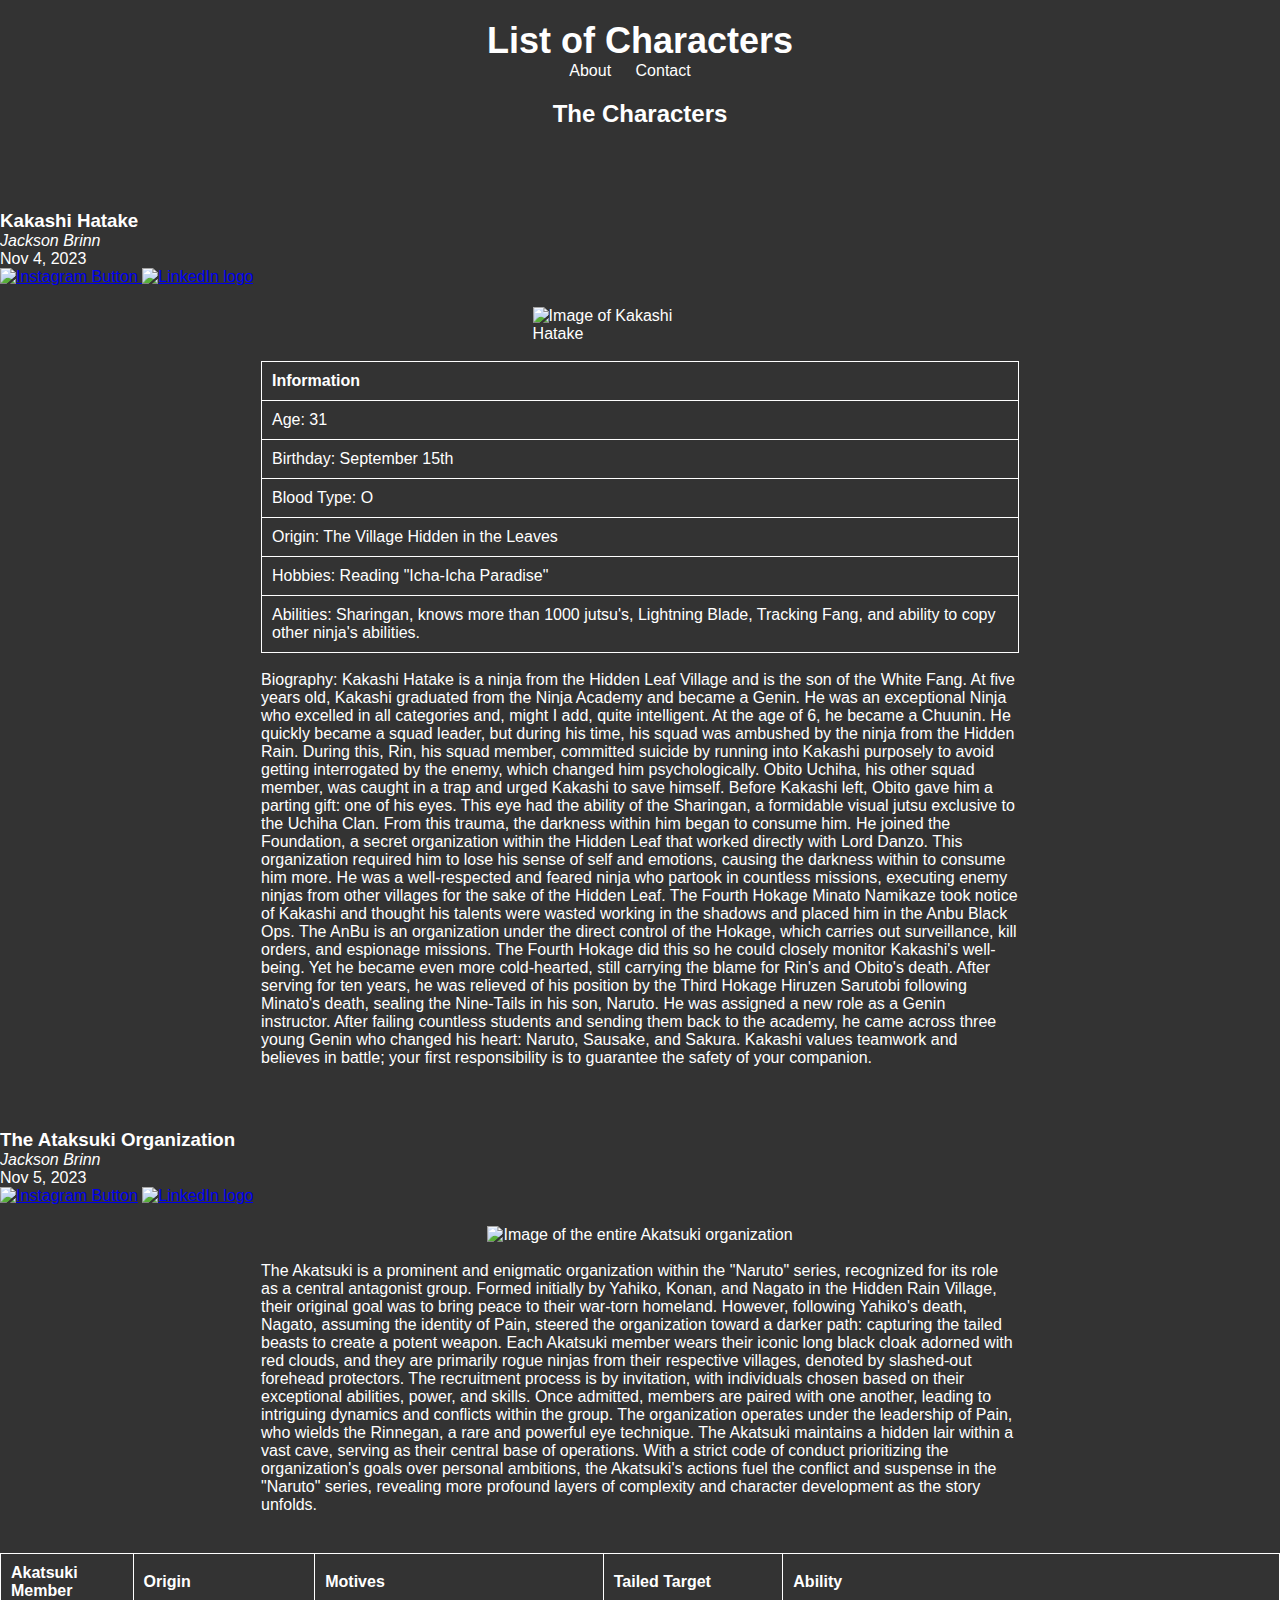
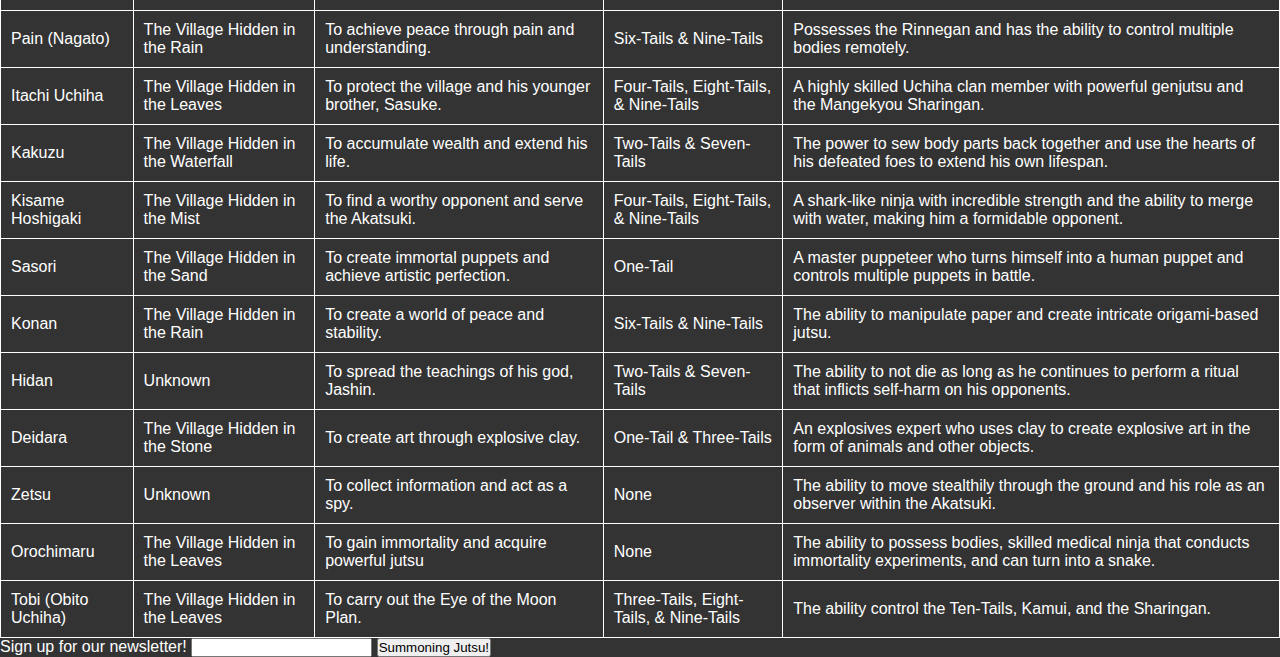
==== index.html @ 045a0fc8 "Adjustment" ====
<!DOCTYPE html>
<html lang="en">
  <head>
    <meta charset="UTF-8">
    <meta name="viewport" content="width=device-width, initial-scale=1.0">
    <meta http-equiv="X-UA-Compatible" content="ie=edge">
    <link rel="stylesheet" href="style.css">
    <title>Naruto Shippuden</title>
  </head>
  <body>
    <header>
      <h1>List of Characters</h1>
      <nav>
        <ul>
          <li><a href="about.html">About</a></li>
          <li><a href="contact.html">Contact</a></li>
        </ul>
      </nav>
    </header>
  <section id="blog">
    <h2>The Characters</h2>
    <article class="blog-post">
      <article class="blog-post">
        <h3>Kakashi Hatake</h3>
        <address class="author"><a rel="author">Jackson Brinn</a></address>
        <time datetime="2023-11-04" title="November 4, 2023">Nov 4, 2023</time>
        <br>
        <a href="https://www.instagram.com/jackson_brinn/">
          <img src="images/Instagram_Button.png" alt="Instagram Button" width="40" height="40">
        </a>
        <a href="https://www.linkedin.com/in/jackson-brinn-47b94a190/">
          <img src="images/Linkedin.png" alt="LinkedIn logo" width="40" height="40">
        </a>
        
        <div class="image-and-text_1">
          <p><img alt="Image of Kakashi Hatake" src="images/HatakeKakashi.jpg" class="image-float_1" /></p>
          <div class="text-column_1">
            <br>
            <table>
              <tr>
                <th>Information</th>
              </tr>
              <tr>
                <td>Age: 31</td>
              </tr>
              <tr>
                <td>Birthday: September 15th</td>
              </tr>
              <tr>
                <td>Blood Type: O</td>
              </tr>
              <tr>
                <td>Origin: The Village Hidden in the Leaves</td>
              </tr>
              <tr>
                <td>Hobbies: Reading "Icha-Icha Paradise"</td>
              </tr>
              <tr>
                <td>Abilities: Sharingan, knows more than 1000 jutsu's, Lightning Blade, Tracking Fang, and ability to copy other ninja's abilities.</td>
              </tr>
            </table>
            <br>
            <p>Biography: Kakashi Hatake is a ninja from the Hidden Leaf Village and is the son of the White Fang. At five years old, Kakashi graduated from the Ninja Academy and became a Genin. He was an exceptional Ninja who excelled in all categories and, might I add, quite intelligent. At the age of 6, he became a Chuunin. He quickly became a squad leader, but during his time, his squad was ambushed by the ninja from the Hidden Rain. During this, Rin, his squad member, committed suicide by running into Kakashi purposely to avoid getting interrogated by the enemy, which changed him psychologically. Obito Uchiha, his other squad member, was caught in a trap and urged Kakashi to save himself. Before Kakashi left, Obito gave him a parting gift: one of his eyes. This eye had the ability of the Sharingan, a formidable visual jutsu exclusive to the Uchiha Clan. From this trauma, the darkness within him began to consume him. He joined the Foundation, a secret organization within the Hidden Leaf that worked directly with Lord Danzo. This organization required him to lose his sense of self and emotions, causing the darkness within to consume him more. He was a well-respected and feared ninja who partook in countless missions, executing enemy ninjas from other villages for the sake of the Hidden Leaf. The Fourth Hokage Minato Namikaze took notice of Kakashi and thought his talents were wasted working in the shadows and placed him in the Anbu Black Ops. The AnBu is an organization under the direct control of the Hokage, which carries out surveillance, kill orders, and espionage missions. The Fourth Hokage did this so he could closely monitor Kakashi's well-being. Yet he became even more cold-hearted, still carrying the blame for Rin's and Obito's death. After serving for ten years, he was relieved of his position by the Third Hokage Hiruzen Sarutobi following Minato's death, sealing the Nine-Tails in his son, Naruto. He was assigned a new role as a Genin instructor. After failing countless students and sending them back to the academy, he came across three young Genin who changed his heart: Naruto, Sausake, and Sakura. Kakashi values teamwork and believes in battle; your first responsibility is to guarantee the safety of your companion.
      
    </article>
    <article class="blog-post">
      <h3>The Ataksuki Organization</h3>
      <address class="author"><a rel="author">Jackson Brinn</a></address>
      <time datetime="2023-11-05" title="November 5, 2023">Nov 5, 2023</time>
      <br>
        <a href="https://www.instagram.com/jackson_brinn/">
          <img src="images/Instagram_Button.png" alt="Instagram Button" width="40" height="40"></a>

          <a href="https://www.linkedin.com/in/jackson-brinn-47b94a190/">
            <img src="images/Linkedin.png" alt="LinkedIn logo" width="40" height="40">
          </a>
    
      <div class="image-and-text">
        <img alt="Image of the entire Akatsuki organization" src="images/Akatsuki.jpg" />
        <div class="text-column">
          <br>
          <p>The Akatsuki is a prominent and enigmatic organization within the "Naruto" series, recognized for its role as a central antagonist group. Formed initially by Yahiko, Konan, and Nagato in the Hidden Rain Village, their original goal was to bring peace to their war-torn homeland. However, following Yahiko's death, Nagato, assuming the identity of Pain, steered the organization toward a darker path: capturing the tailed beasts to create a potent weapon. Each Akatsuki member wears their iconic long black cloak adorned with red clouds, and they are primarily rogue ninjas from their respective villages, denoted by slashed-out forehead protectors. The recruitment process is by invitation, with individuals chosen based on their exceptional abilities, power, and skills. Once admitted, members are paired with one another, leading to intriguing dynamics and conflicts within the group. The organization operates under the leadership of Pain, who wields the Rinnegan, a rare and powerful eye technique. The Akatsuki maintains a hidden lair within a vast cave, serving as their central base of operations. With a strict code of conduct prioritizing the organization's goals over personal ambitions, the Akatsuki's actions fuel the conflict and suspense in the "Naruto" series, revealing more profound layers of complexity and character development as the story unfolds.</p>
        </div>
      </div>
      <br>
      <table>
        <tr>
          <th>Akatsuki Member</th>
          <th>Origin</th>
          <th>Motives</th>
          <th>Tailed Target</th>
          <th>Ability</th>
        </tr>
        <tr>
          <td>Pain &lpar;Nagato&rpar;</td>
          <td>The Village Hidden in the Rain</td>
          <td>To achieve peace through pain and understanding.</td>
          <td>Six-Tails &amp; Nine-Tails </td>
          <td>Possesses the Rinnegan and has the ability to control multiple bodies remotely.</td>
        </tr>
        <tr>
          <td>Itachi Uchiha</td>
          <td>The Village Hidden in the Leaves</td>
          <td>To protect the village and his younger brother, Sasuke.</td>
          <td>Four-Tails, Eight-Tails, &amp; Nine-Tails</td>
          <td>A highly skilled Uchiha clan member with powerful genjutsu and the Mangekyou Sharingan.</td>
        </tr>
        <tr>
          <td>Kakuzu</td>
          <td>The Village Hidden in the Waterfall</td>
          <td>To accumulate wealth and extend his life.</td>
          <td>Two-Tails &amp; Seven-Tails</td>
          <td>The power to sew body parts back together and use the hearts of his defeated foes to extend his own lifespan.</td>
        </tr>
        <tr>
          <td>Kisame Hoshigaki</td>
          <td>The Village Hidden in the Mist</td>
          <td>To find a worthy opponent and serve the Akatsuki.</td>
          <td>Four-Tails, Eight-Tails, &amp; Nine-Tails</td>
          <td>A shark-like ninja with incredible strength and the ability to merge with water, making him a formidable opponent.</td>
        </tr>
        <tr>
          <td>Sasori</td>
          <td>The Village Hidden in the Sand</td>
          <td>To create immortal puppets and achieve artistic perfection.</td>
          <td>One-Tail</td>
          <td> A master puppeteer who turns himself into a human puppet and controls multiple puppets in battle.</td>
        </tr>
        <tr>
          <td>Konan</td>
          <td>The Village Hidden in the Rain</td>
          <td>To create a world of peace and stability.</td>
          <td>Six-Tails &amp; Nine-Tails</td>
          <td>The ability to manipulate paper and create intricate origami-based jutsu.</td>
        </tr>
        <tr>
          <td>Hidan</td>
          <td>Unknown</td>
          <td>To spread the teachings of his god, Jashin.</td>
          <td>Two-Tails &amp; Seven-Tails</td>
          <td>The ability to not die as long as he continues to perform a ritual that inflicts self-harm on his opponents.</td>
        </tr>
        <tr>
          <td>Deidara</td>
          <td>The Village Hidden in the Stone</td>
          <td>To create art through explosive clay.</td>
          <td>One-Tail &amp; Three-Tails</td>
          <td>An explosives expert who uses clay to create explosive art in the form of animals and other objects.</td>
        </tr>
        <tr>
          <td>Zetsu</td>
          <td>Unknown</td>
          <td>To collect information and act as a spy.</td>
          <td>None</td>
          <td>The ability to move stealthily through the ground and his role as an observer within the Akatsuki.</td>
        </tr>
        <tr>
          <td>Orochimaru</td>
          <td>The Village Hidden in the Leaves</td>
          <td>To gain immortality and acquire powerful jutsu</td>
          <td>None</td>
          <td>The ability to possess bodies, skilled medical ninja that conducts immortality experiments, and can turn into a snake.</td>
        </tr>
        <tr>
          <td>Tobi &lpar;Obito Uchiha&rpar;</td>
          <td>The Village Hidden in the Leaves</td>
          <td>To carry out the Eye of the Moon Plan.</td>
          <td>Three-Tails, Eight-Tails, &amp; Nine-Tails</td>
          <td>The ability control the Ten-Tails, Kamui, and the Sharingan.</td>
        </tr>

      </table>
    </article>
  </section>
  <section>
    <form>
      <label for="email">Sign up for our newsletter!</label>
        <input type="email" id="email" name="user_name" required> 
      </label>
      <button>Summoning Jutsu!</button>
    </form>
  </section>
    <script src="index.js"></script>
  </body>
</html>
---- style.css ----
* {
    margin: 0;
    padding: 0;
    box-sizing: border-box;
  }
  
  /* Background color */
  body {
    background-color: #333;
    font-family: Arial, sans-serif;
    color: #fff;
  }
  
  /* Header Styles */
  header {
    background-color: #333;
    color: #fff;
    padding: 20px;
    text-align: center;
  }
  
  header h1 {
    font-size: 36px;
    margin: 0;
  }
  
  header p {
    font-size: 18px;
    margin-top: 10px;
  }
  
  nav ul {
    list-style: none;
}

  nav ul li {
    display: inline;
    margin-right: 20px;
}

  nav ul li a {
    text-decoration: none;
    color: #fff;
}

  
  /* Main Content Styles */
  main {
    margin: 20px;
    background-color: #333;
    padding: 20px;
    border-radius: 5px;
    box-shadow: 0 0 10px rgba(0, 0, 0, 0.1);
  }
  
  h2 {
    font-size: 24px;
    margin-bottom: 15px;
    text-align: center;
    color: #fff;
  }
  
  /* Article Styles */
  .blog-post {
    border-top: 1px solid #333;
    padding-top: 20px;
    margin-top: 20px;
  }
  
  table {
    width: 100%;
    border-collapse: collapse;
    color: #fff;
  }
  
  table,
  th,
  td {
    border: 1px solid #fff;
  }
  
  th,
  td {
    padding: 10px;
    text-align: left;
  }
  
/*Can't figure out how to justify the image to the left and wrap the text*/
.image-and-text {
    display: flex;
    flex-direction: column;
    justify-content: center;
    align-items: center;
    max-width: 800px;
    margin: 0 auto;
    padding: 20px;
    border: 1px solid #333; 
    color: #fff;
  }
  
  .image-float {
    max-width: 50%;
    margin-right: 20px; 
  }
  
  .text-column {
    flex-grow: 1; 
    text-align: left;
  }

  .image-and-text_1 {
    display: flex;
    flex-direction: column;
    justify-content: center;
    align-items: center;
    max-width: 800px;
    margin: 0 auto;
    padding: 20px;
    border: 1px solid #333; 
    color: #fff;
  }
  
  .image-float_1 {
    max-width: 80%;
    height: 0 auto;
    margin-right: 20px; 
  }
  
  .text-column_1 {
    flex-grow: 1; 
    text-align: left;
  }
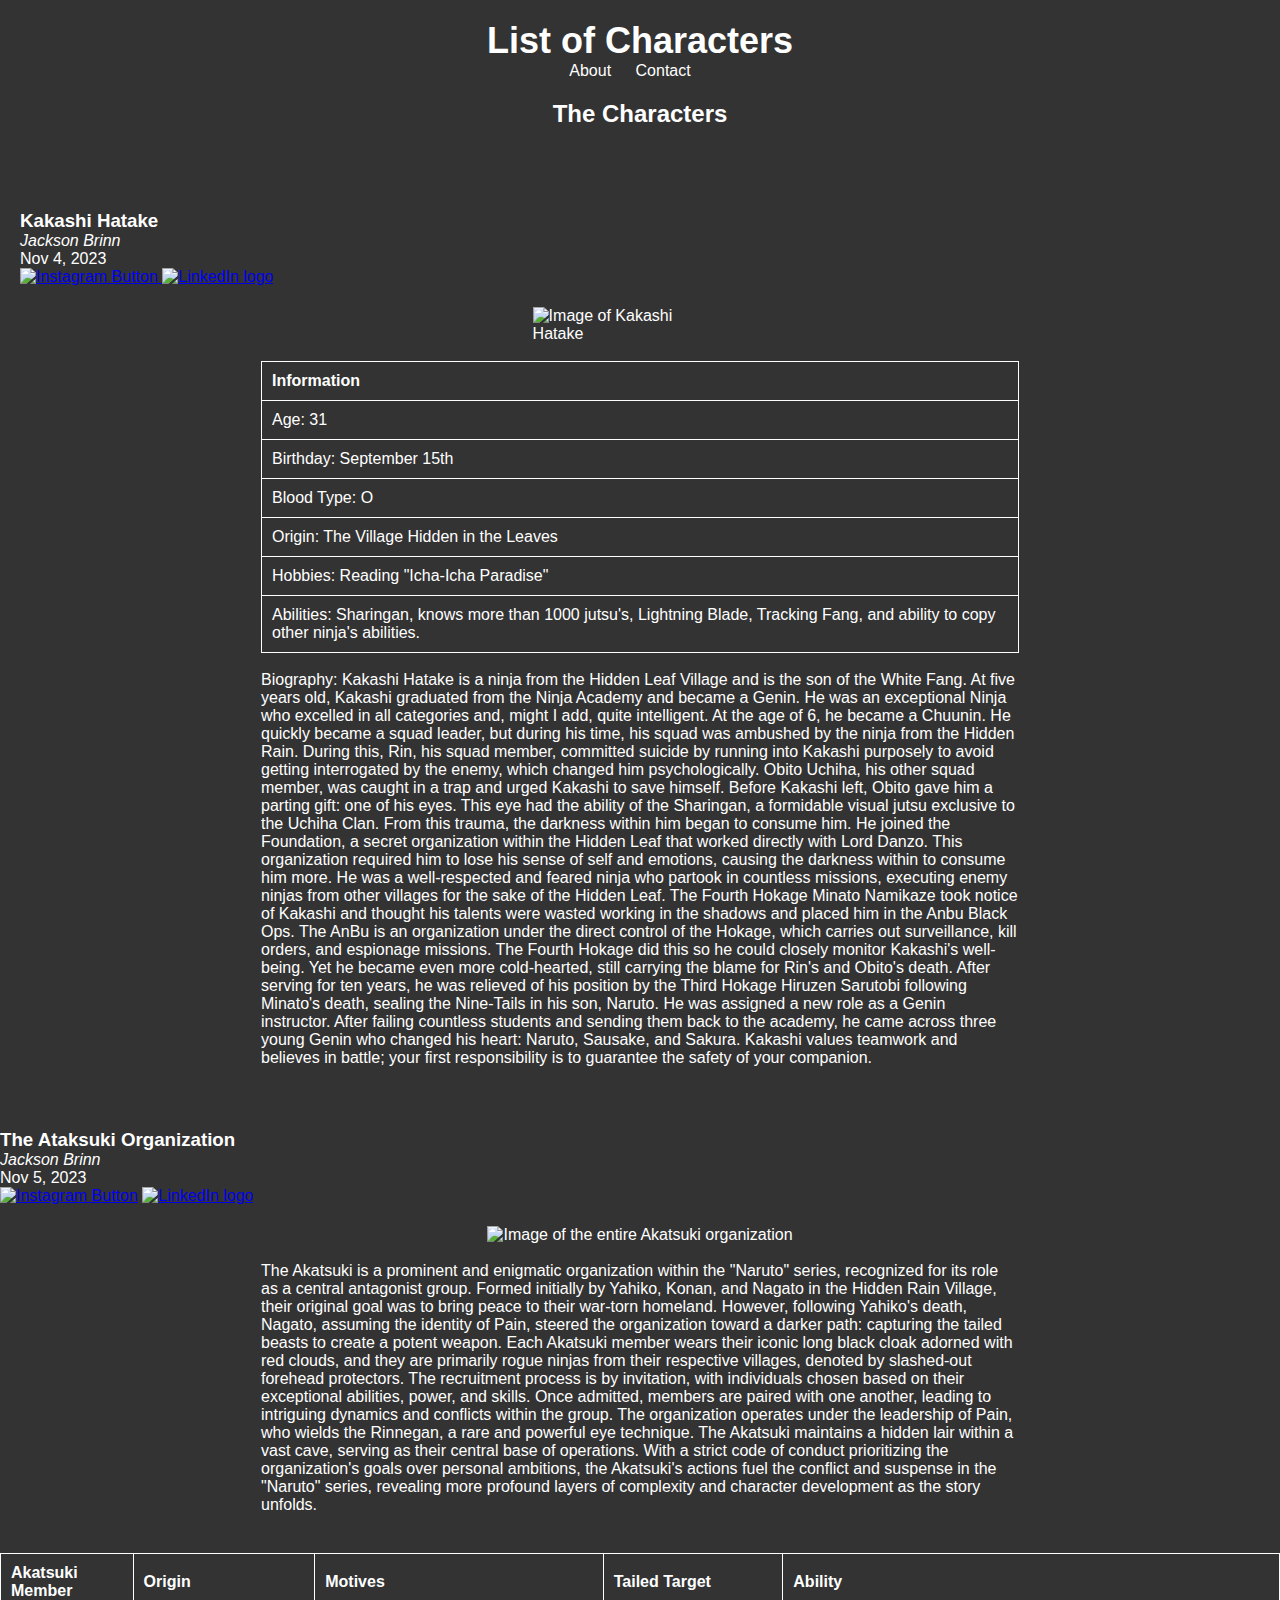
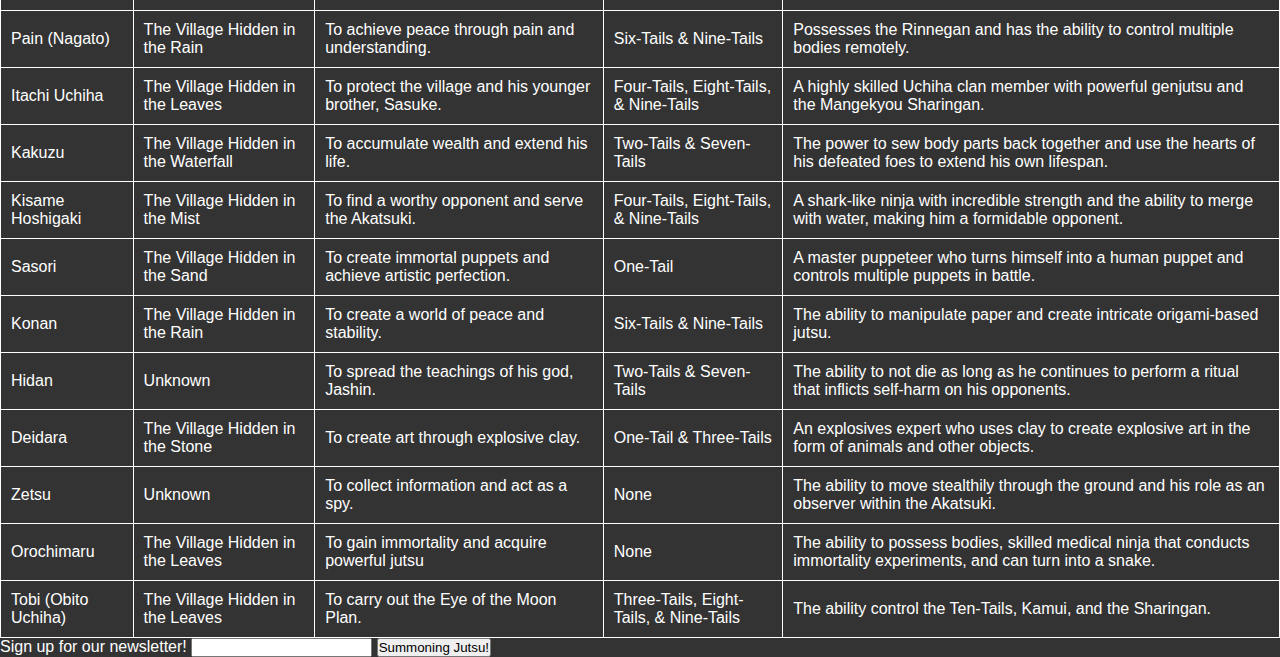
==== commit 938b270c: "added new div and added css" ====
--- a/index.html
+++ b/index.html
@@ -21,17 +21,19 @@
     <h2>The Characters</h2>
     <article class="blog-post">
       <article class="blog-post">
-        <h3>Kakashi Hatake</h3>
-        <address class="author"><a rel="author">Jackson Brinn</a></address>
-        <time datetime="2023-11-04" title="November 4, 2023">Nov 4, 2023</time>
-        <br>
-        <a href="https://www.instagram.com/jackson_brinn/">
-          <img src="images/Instagram_Button.png" alt="Instagram Button" width="40" height="40">
-        </a>
-        <a href="https://www.linkedin.com/in/jackson-brinn-47b94a190/">
-          <img src="images/Linkedin.png" alt="LinkedIn logo" width="40" height="40">
-        </a>
-        
+        <div class="h3_info">
+          <h3>Kakashi Hatake</h3>
+          <address class="author"><a rel="author">Jackson Brinn</a></address>
+          <time datetime="2023-11-04" title="November 4, 2023">Nov 4, 2023</time>
+          <br>
+          <a href="https://www.instagram.com/jackson_brinn/">
+            <img src="images/Instagram_Button.png" alt="Instagram Button" width="40" height="40">
+          </a>
+          <a href="https://www.linkedin.com/in/jackson-brinn-47b94a190/">
+            <img src="images/Linkedin.png" alt="LinkedIn logo" width="40" height="40">
+          </a>
+        </div>
+
         <div class="image-and-text_1">
           <p><img alt="Image of Kakashi Hatake" src="images/HatakeKakashi.jpg" class="image-float_1" /></p>
           <div class="text-column_1">
--- a/style.css
+++ b/style.css
@@ -28,6 +28,7 @@
   header p {
     font-size: 18px;
     margin-top: 10px;
+    padding-left: 20px;
   }
   
   nav ul {
@@ -87,6 +88,9 @@
   }
   
 /*Can't figure out how to justify the image to the left and wrap the text*/
+.h3_info {
+  padding-left: 20px;
+}
 .image-and-text {
     display: flex;
     flex-direction: column;
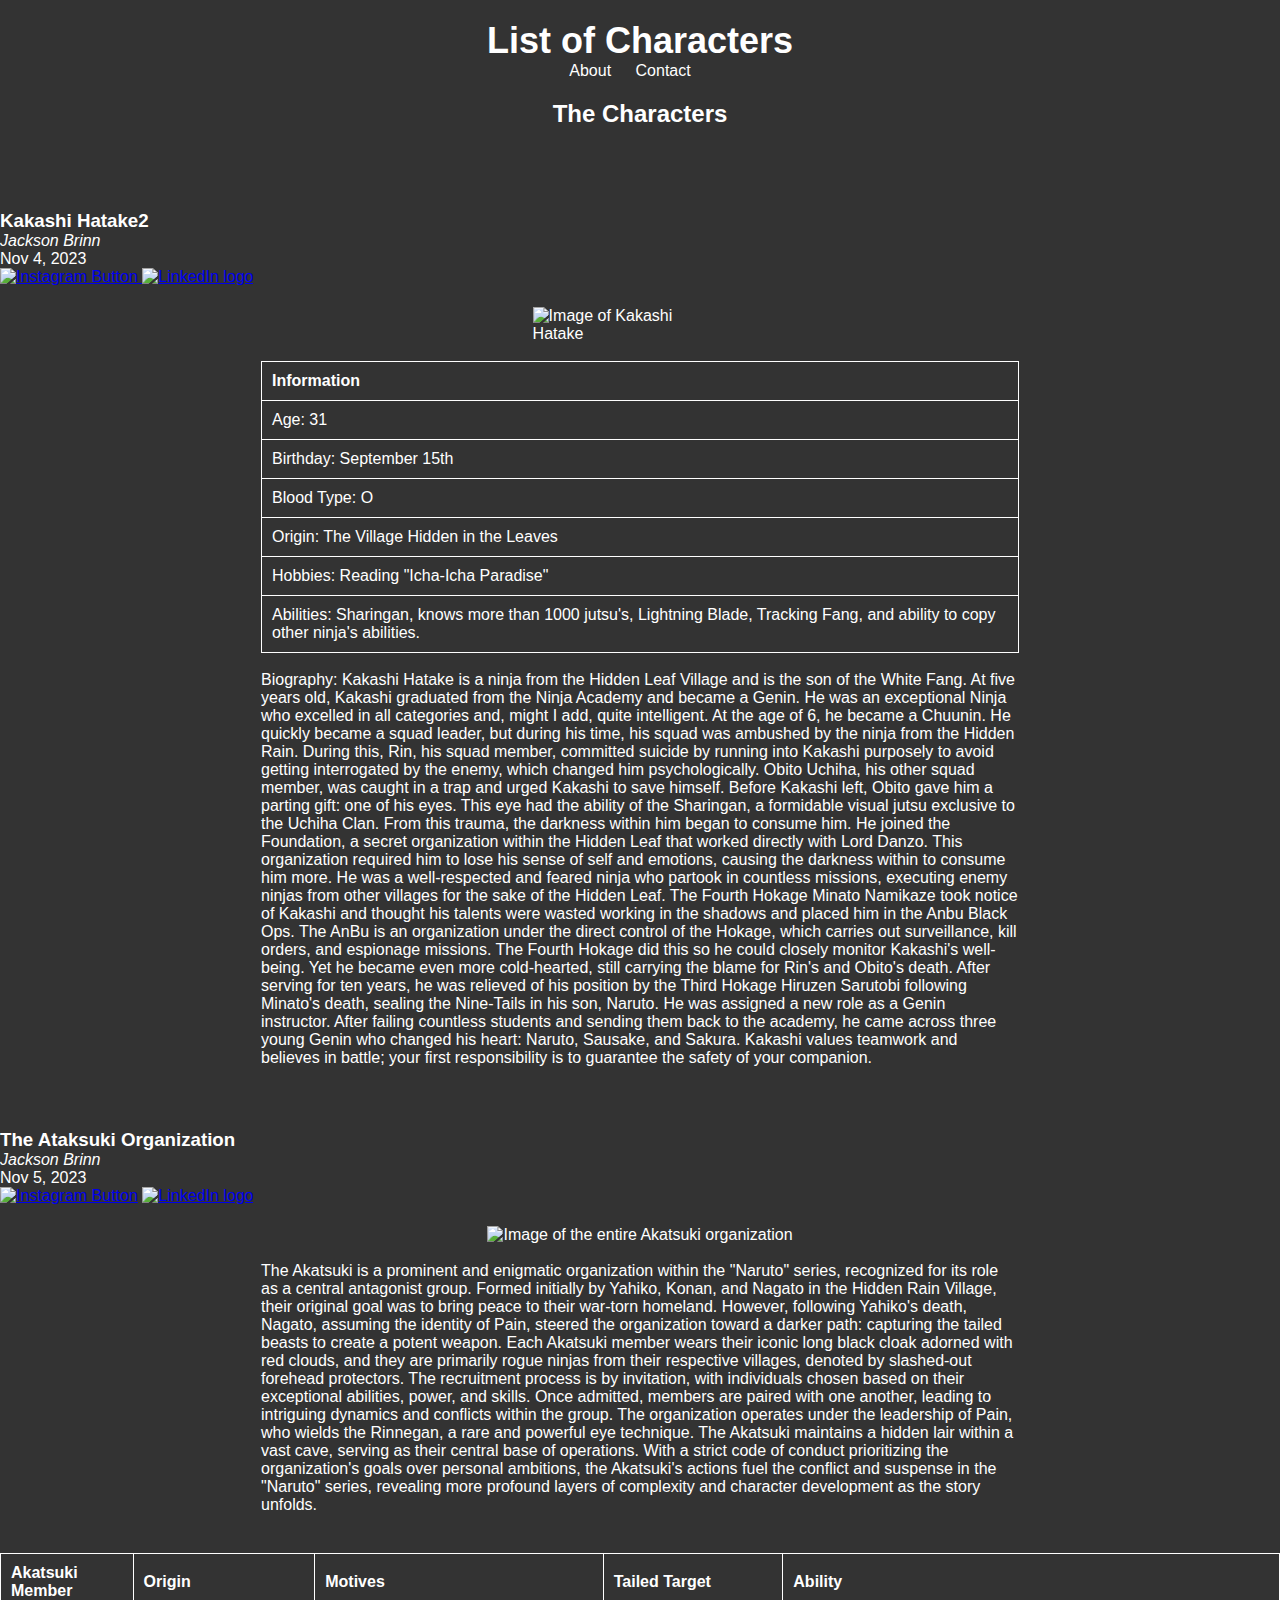
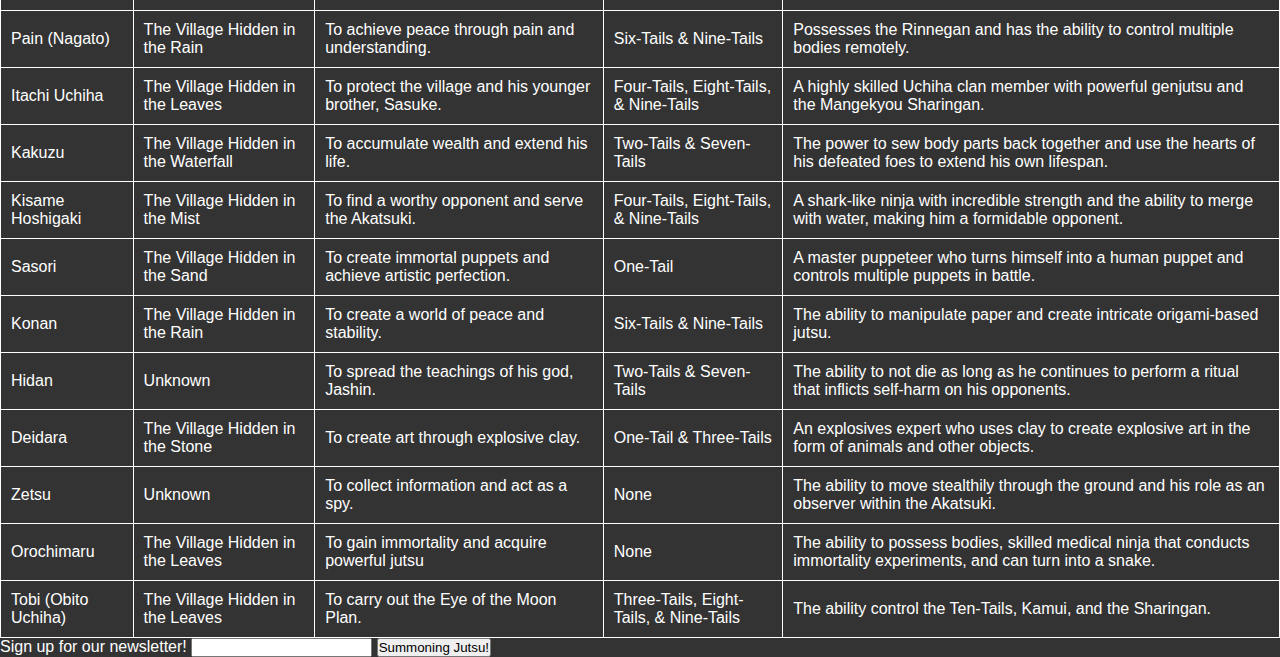
==== commit db71a58c: "update" ====
--- a/index.html
+++ b/index.html
@@ -22,7 +22,7 @@
     <article class="blog-post">
       <article class="blog-post">
         <div class="h3_info">
-          <h3>Kakashi Hatake</h3>
+          <h3>Kakashi Hatake2</h3>
           <address class="author"><a rel="author">Jackson Brinn</a></address>
           <time datetime="2023-11-04" title="November 4, 2023">Nov 4, 2023</time>
           <br>
--- a/style.css
+++ b/style.css
@@ -89,7 +89,7 @@
   
 /*Can't figure out how to justify the image to the left and wrap the text*/
 .h3_info {
-  padding-left: 20px;
+  margin-left: auto;
 }
 .image-and-text {
     display: flex;
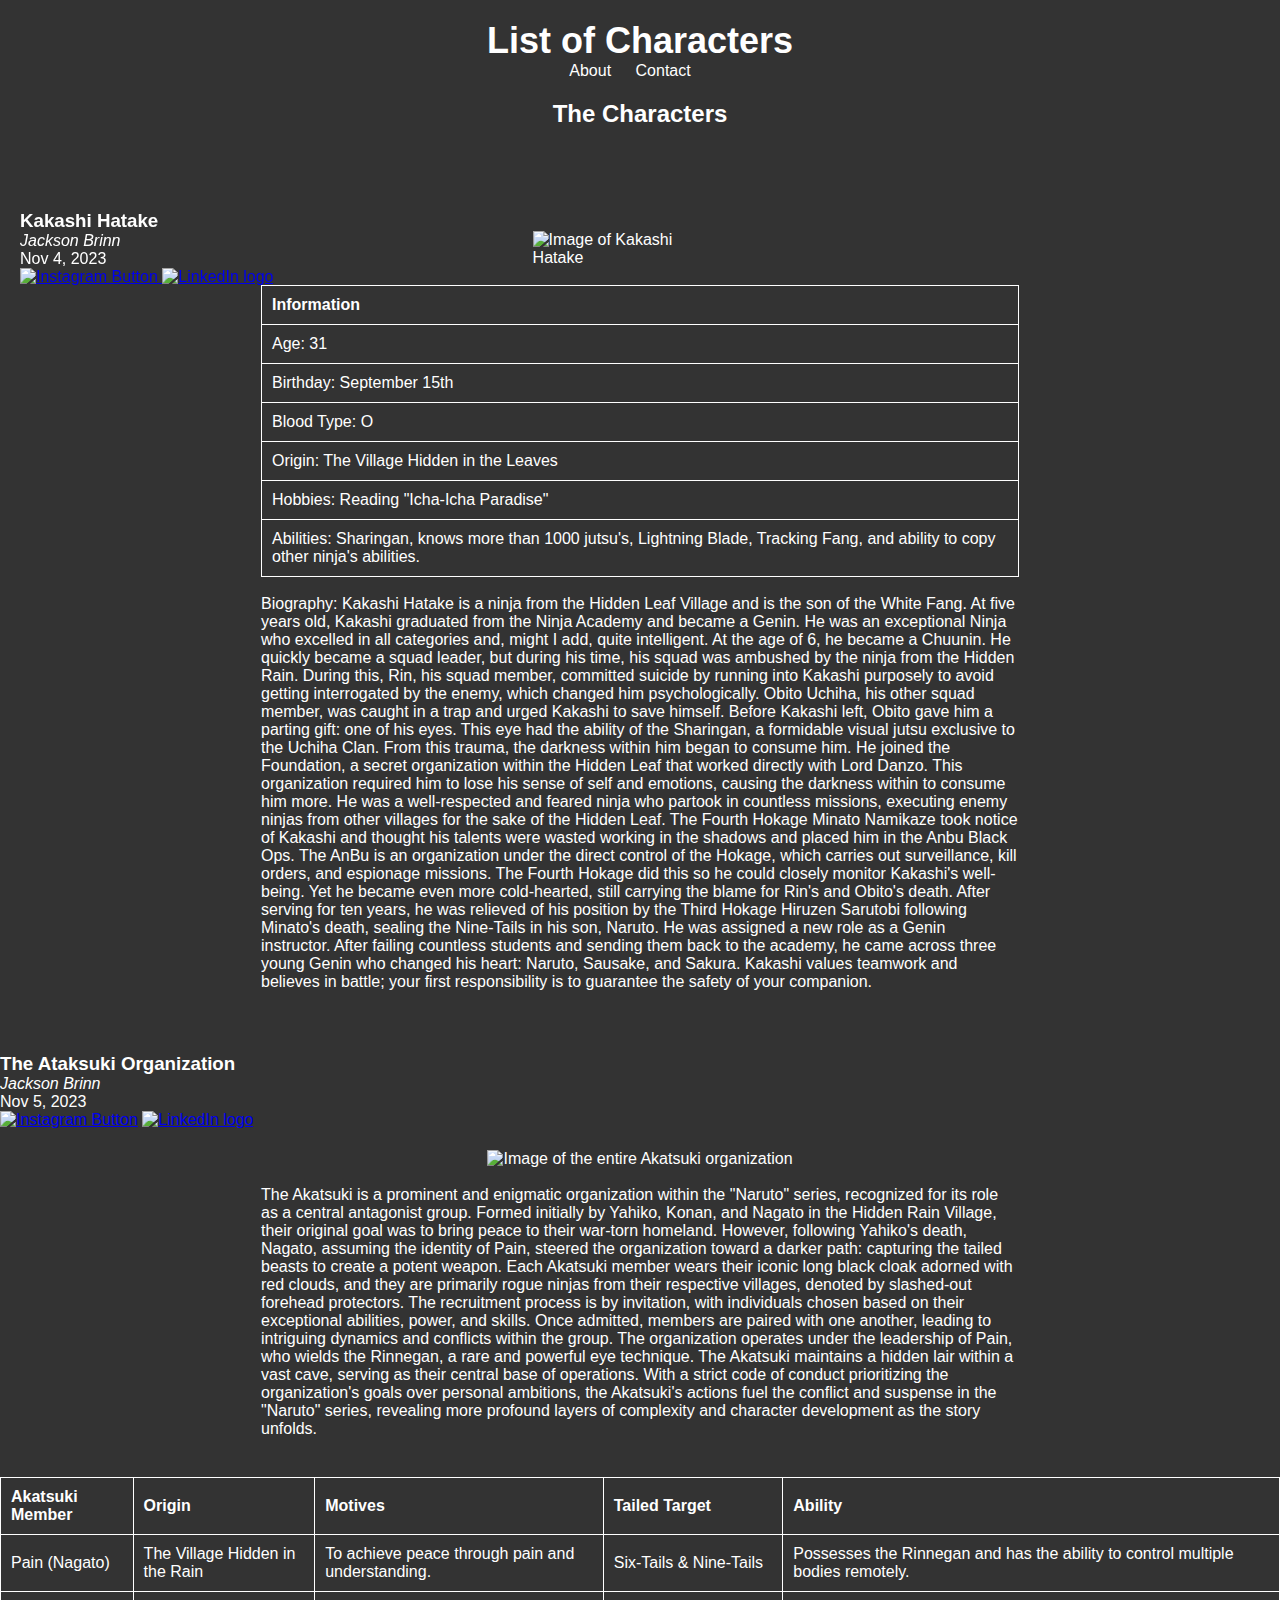
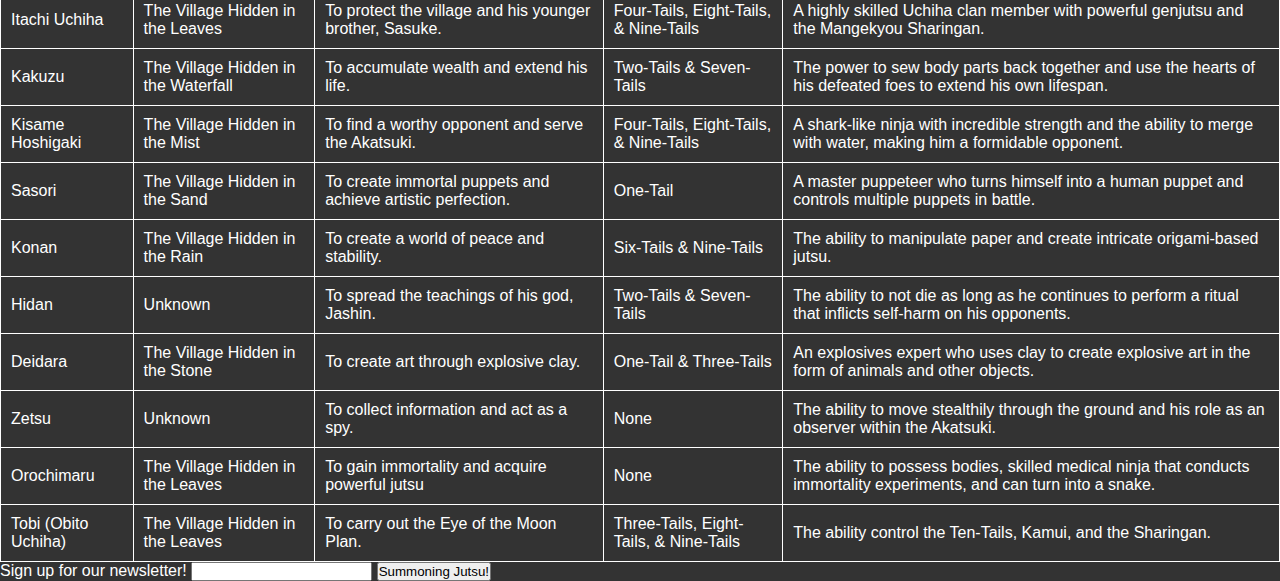
==== commit fb18eeeb: "update" ====
--- a/index.html
+++ b/index.html
@@ -22,7 +22,7 @@
     <article class="blog-post">
       <article class="blog-post">
         <div class="h3_info">
-          <h3>Kakashi Hatake2</h3>
+          <h3>Kakashi Hatake</h3>
           <address class="author"><a rel="author">Jackson Brinn</a></address>
           <time datetime="2023-11-04" title="November 4, 2023">Nov 4, 2023</time>
           <br>
--- a/style.css
+++ b/style.css
@@ -89,7 +89,7 @@
   
 /*Can't figure out how to justify the image to the left and wrap the text*/
 .h3_info {
-  margin-left: auto;
+  position: fixed; left: 20px;
 }
 .image-and-text {
     display: flex;
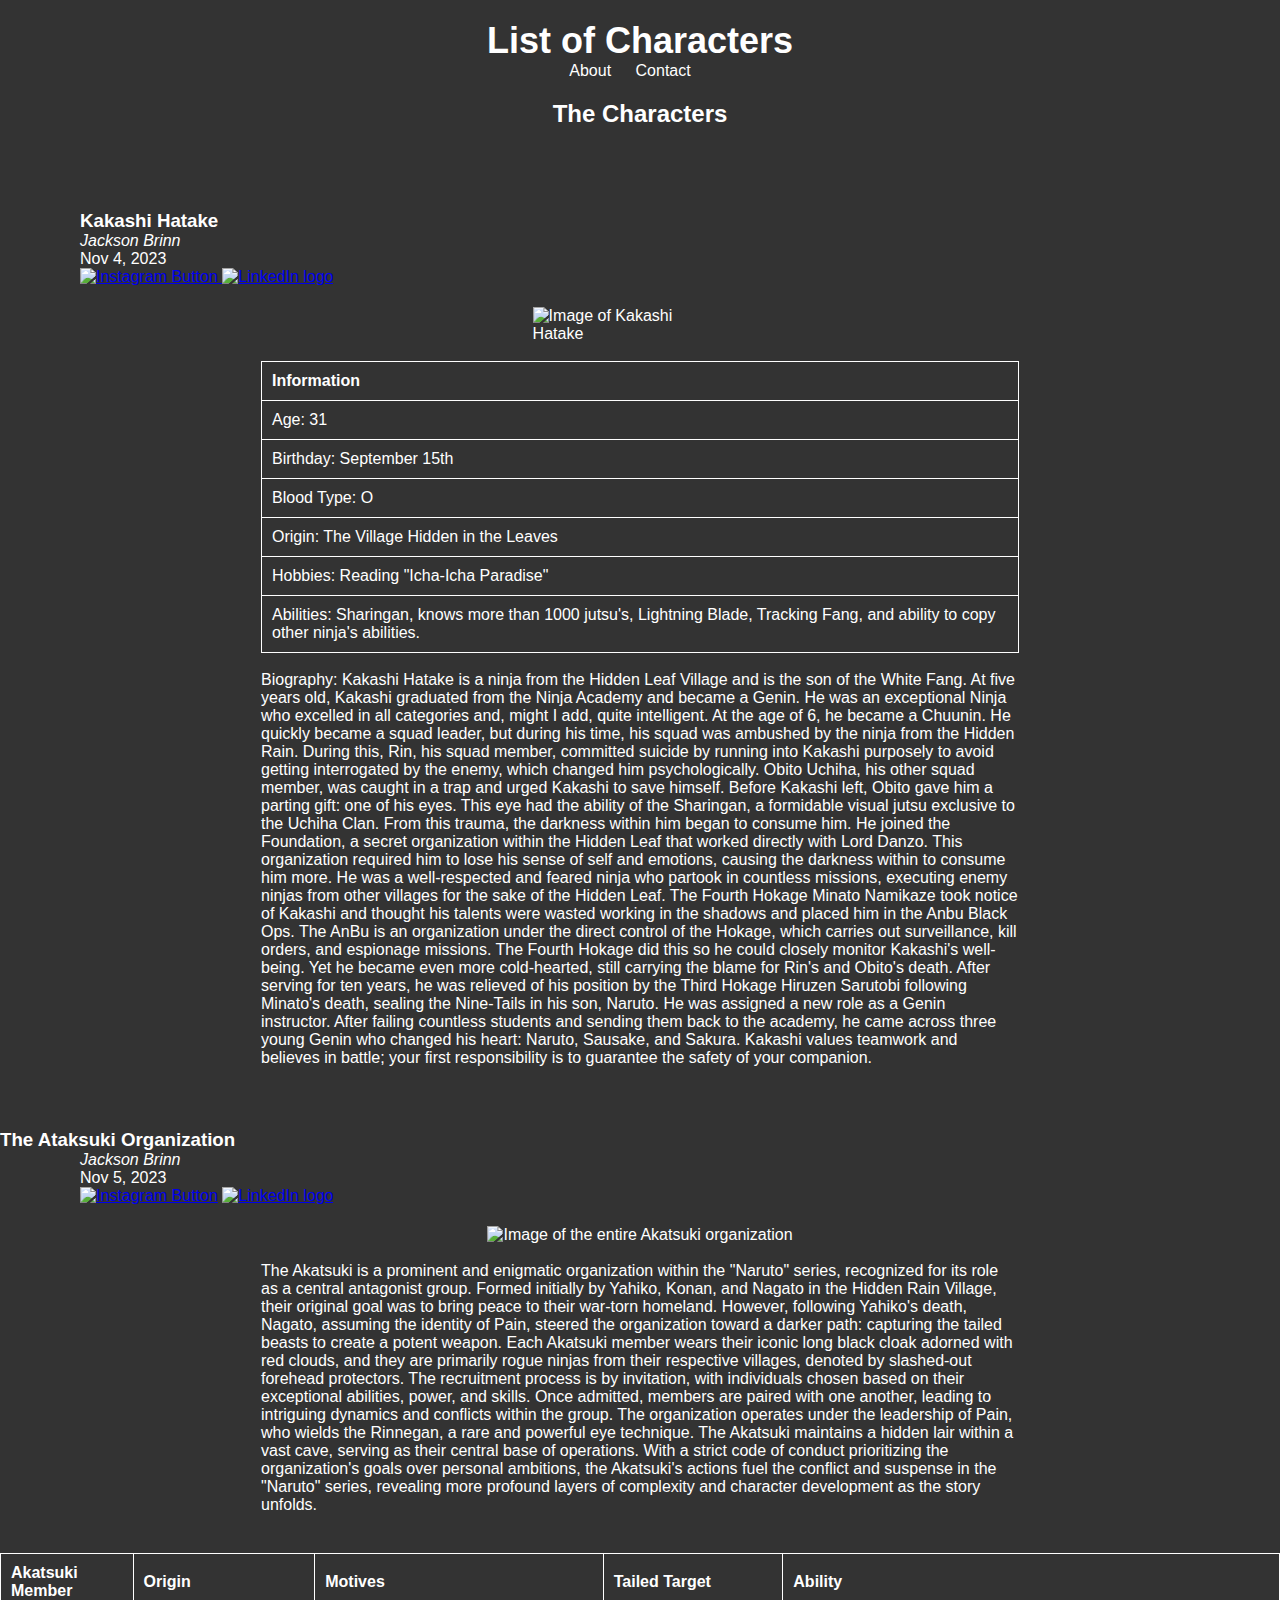
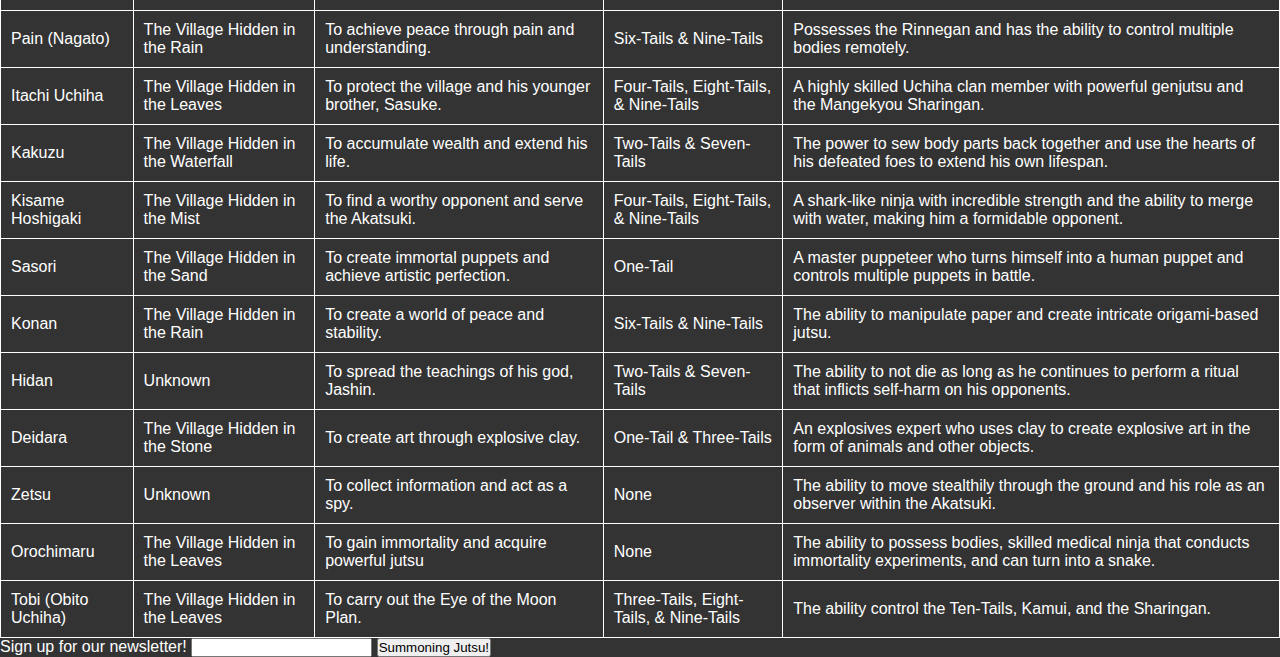
==== commit 37f205c6: "Added same parameters for other h3's" ====
--- a/index.html
+++ b/index.html
@@ -67,15 +67,18 @@
     </article>
     <article class="blog-post">
       <h3>The Ataksuki Organization</h3>
-      <address class="author"><a rel="author">Jackson Brinn</a></address>
-      <time datetime="2023-11-05" title="November 5, 2023">Nov 5, 2023</time>
-      <br>
+      <div class="h3_info2">
+        <address class="author"><a rel="author">Jackson Brinn</a></address>
+        <time datetime="2023-11-05" title="November 5, 2023">Nov 5, 2023</time>
+        <br>
         <a href="https://www.instagram.com/jackson_brinn/">
           <img src="images/Instagram_Button.png" alt="Instagram Button" width="40" height="40"></a>
 
-          <a href="https://www.linkedin.com/in/jackson-brinn-47b94a190/">
-            <img src="images/Linkedin.png" alt="LinkedIn logo" width="40" height="40">
+        <a href="https://www.linkedin.com/in/jackson-brinn-47b94a190/">
+          <img src="images/Linkedin.png" alt="LinkedIn logo" width="40" height="40">
           </a>
+      </div>
+      
     
       <div class="image-and-text">
         <img alt="Image of the entire Akatsuki organization" src="images/Akatsuki.jpg" />
--- a/style.css
+++ b/style.css
@@ -89,7 +89,10 @@
   
 /*Can't figure out how to justify the image to the left and wrap the text*/
 .h3_info {
-  position: fixed; left: 20px;
+  position: relative; left: 80px;
+}
+.h3_info2 {
+  position: relative; left: 80px;
 }
 .image-and-text {
     display: flex;
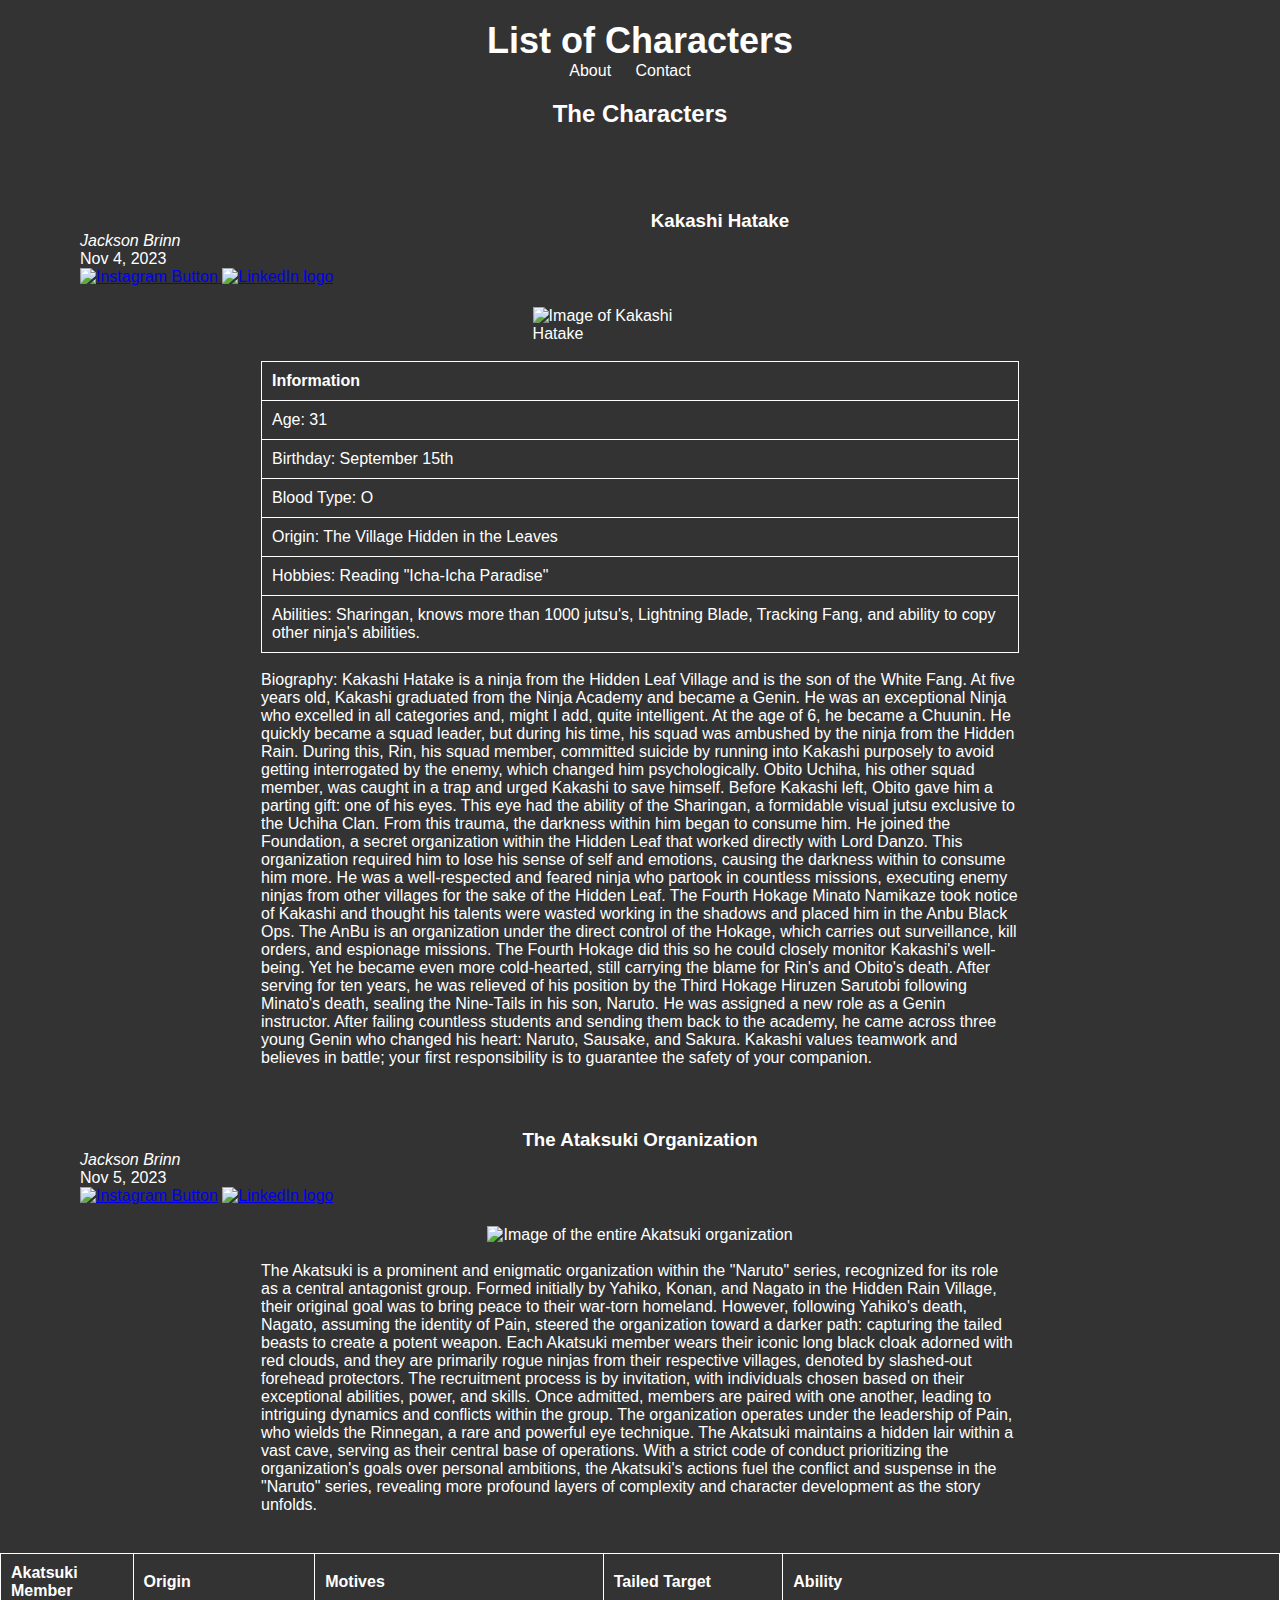
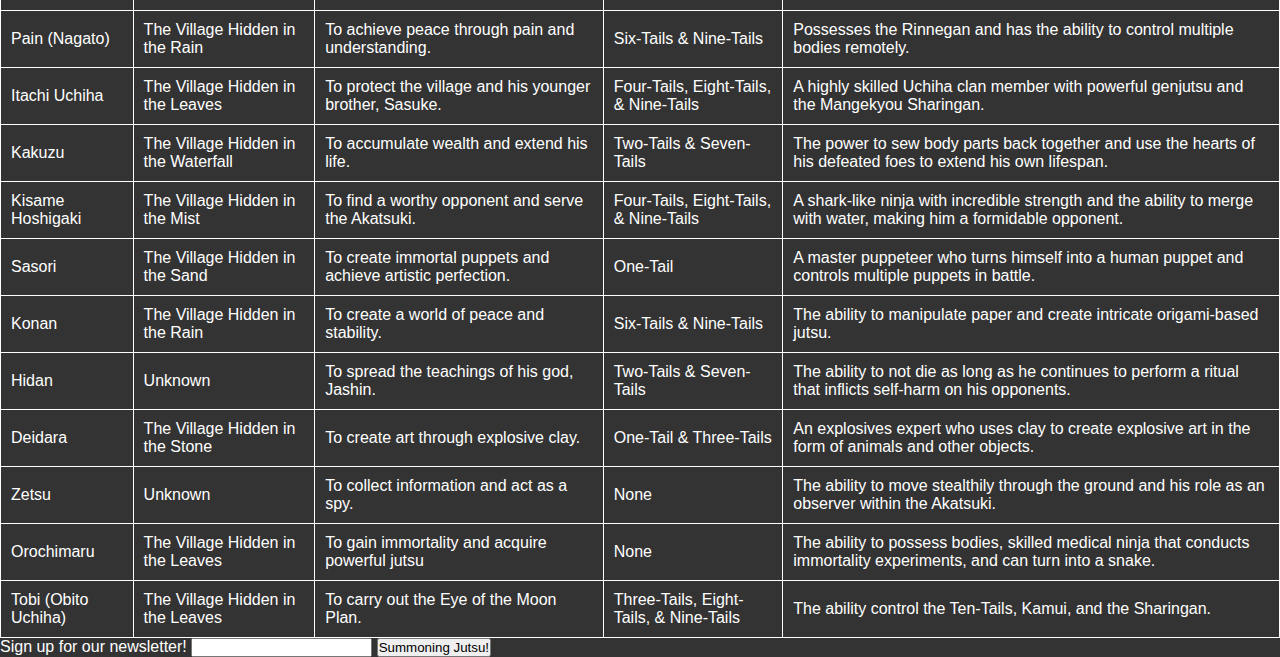
==== commit aadabbb4: "Changed" ====
--- a/style.css
+++ b/style.css
@@ -61,7 +61,9 @@
     text-align: center;
     color: #fff;
   }
-  
+  h3 {
+    text-align: center;
+  }
   /* Article Styles */
   .blog-post {
     border-top: 1px solid #333;
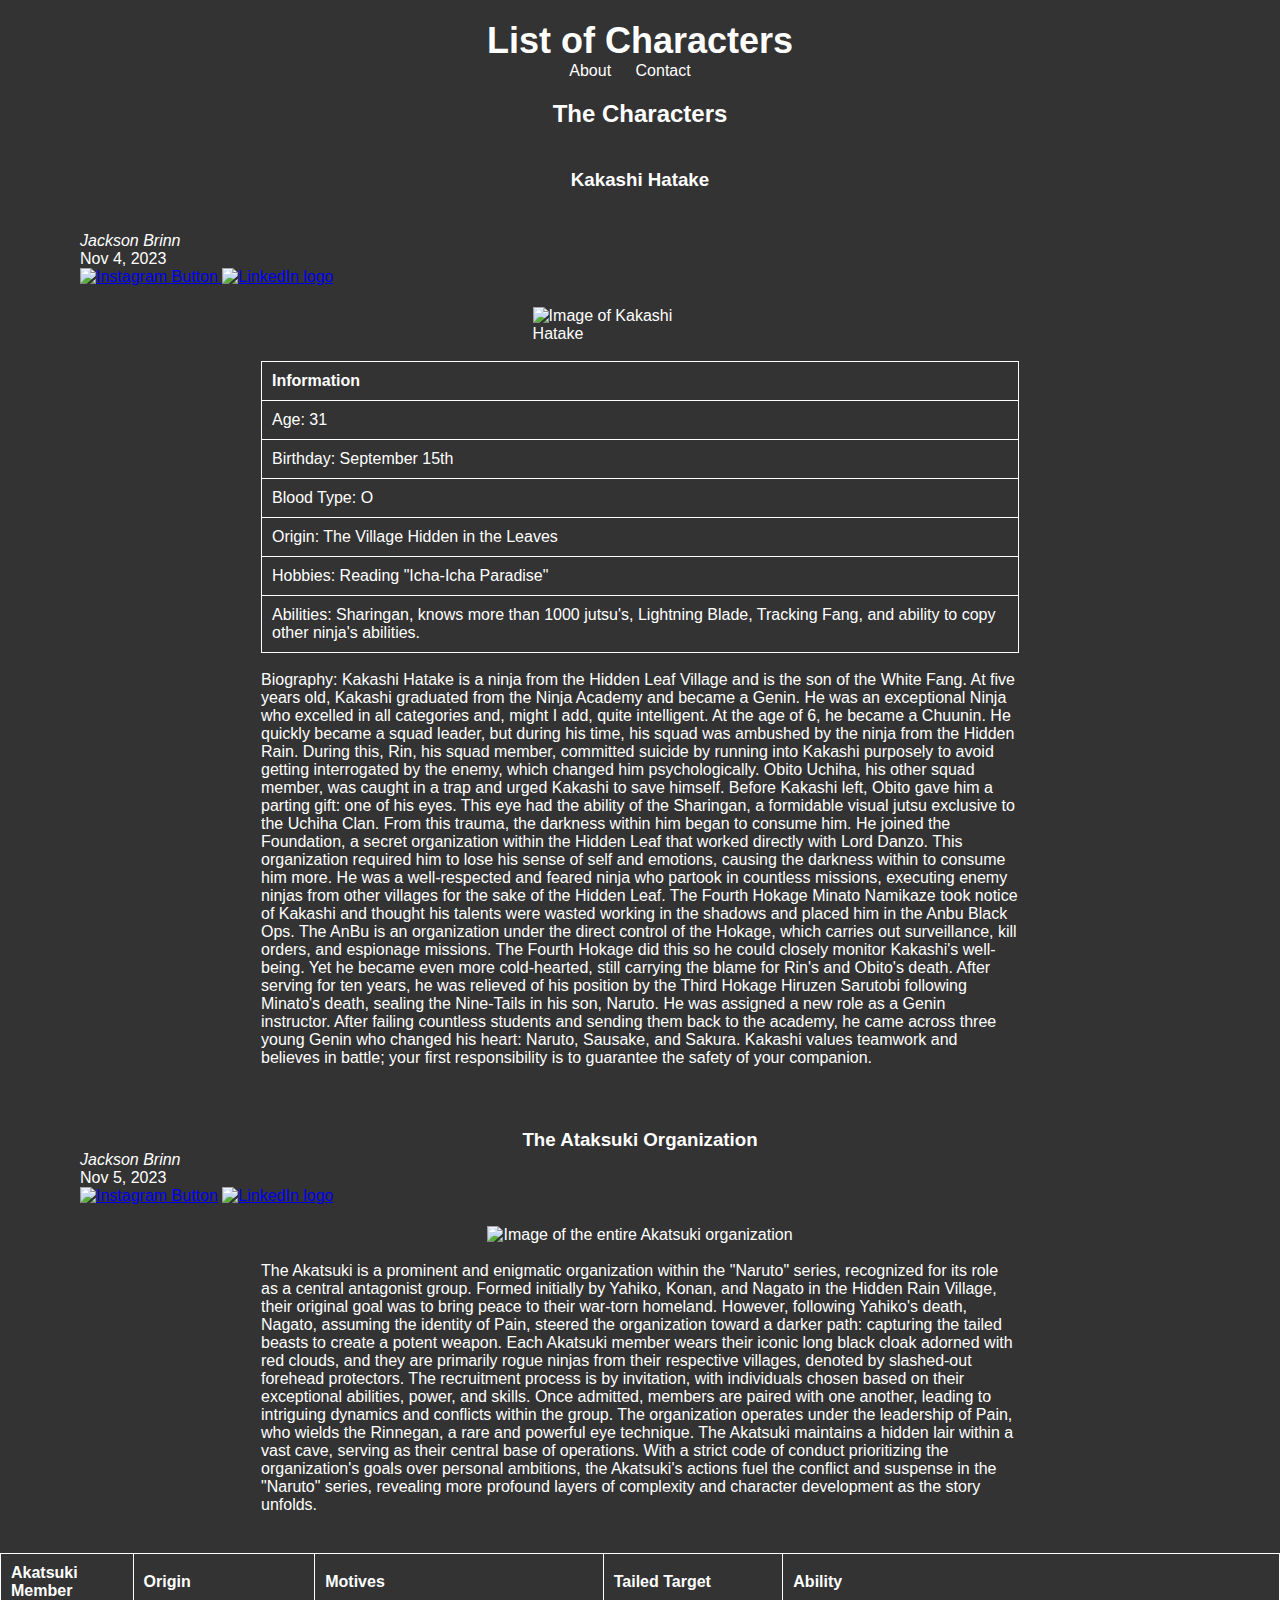
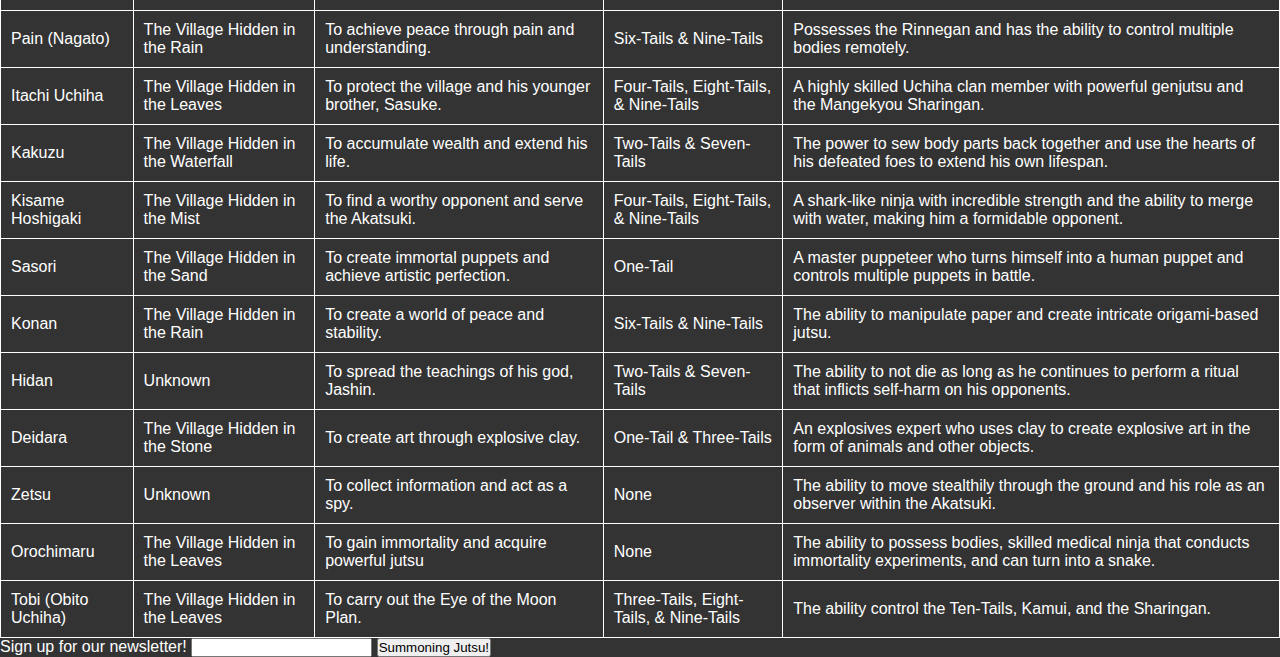
==== commit 158b7b49: "Removed h3 from div" ====
--- a/index.html
+++ b/index.html
@@ -20,9 +20,9 @@
   <section id="blog">
     <h2>The Characters</h2>
     <article class="blog-post">
+      <h3>Kakashi Hatake</h3>
       <article class="blog-post">
         <div class="h3_info">
-          <h3>Kakashi Hatake</h3>
           <address class="author"><a rel="author">Jackson Brinn</a></address>
           <time datetime="2023-11-04" title="November 4, 2023">Nov 4, 2023</time>
           <br>
